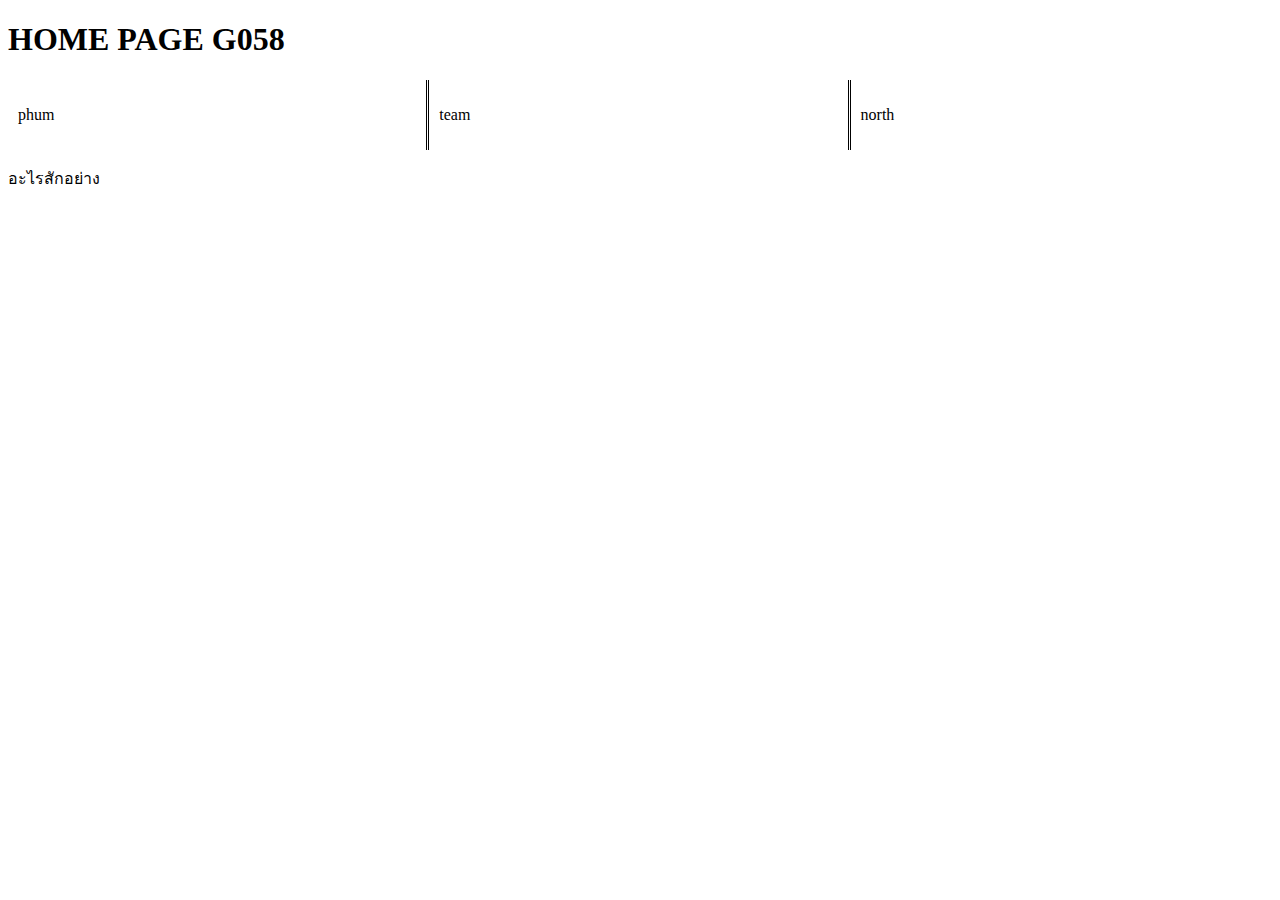
==== Homepage.html @ 7a8cf58a "V4" ====
<!DOCTYPE html>
<html>
<head>
<meta name="viewport" content="width=device-width, initial-scale=1.0">
<title>Page Title</title>
<link rel="stylesheet" href="css/style.css">
</head>
<body>

<div class="header">
    <h1>HOME PAGE G058</h1>   
</div>

<div class="row">
    <div class="col-4 col-s-4 phum">
        <div class="phumintroduce">
            <p>phum</p>
        </div>
    </div>

    <div class="col-4 col-s-8 team">
        <div class="teamintroduce">
            <p>team</p>
        </div>
    </div>

    <div class="col-4 col-s-12 north">
        <div class="northintroduce">
            <p>north</p>
        </div>
    </div>
</div>

<div class="footer">
    <p>อะไรสักอย่าง</p>
</div>

</body>
</html>
---- css/style.css ----
* {
    box-sizing: border-box;
  }
  
  .row::after {
    content: "";
    clear: both;
    display: table;
  }
  
  [class*="col-"] {
    float: left;
    padding: 10px;
  }

  .phum{
    border-style: double;
    border-left: none;
    border-bottom: none;
    border-top: none;
  }

  .team{
    border-style: double;
    border-left: none;
    border-bottom: none;
    border-top: none;
  }

  @media only screen and (min-width: 576px) {
    /* For phones: */
    .col-s-1 {width: 8.33%;}
    .col-s-2 {width: 16.66%;}
    .col-s-3 {width: 25%;}
    .col-s-4 {width: 33.33%;}
    .col-s-5 {width: 41.66%;}
    .col-s-6 {width: 50%;}
    .col-s-7 {width: 58.33%;}
    .col-s-8 {width: 66.66%;}
    .col-s-9 {width: 75%;}
    .col-s-10 {width: 83.33%;}
    .col-s-11 {width: 91.66%;}
    .col-s-12 {width: 100%;}
  }
  @media only screen and (min-width: 768px) {
    /* For tablets: */
    .col-1 {width: 8.33%;}
    .col-2 {width: 16.66%;}
    .col-3 {width: 25%;}
    .col-4 {width: 33.33%;}
    .col-5 {width: 41.66%;}
    .col-6 {width: 50%;}
    .col-7 {width: 58.33%;}
    .col-8 {width: 66.66%;}
    .col-9 {width: 75%;}
    .col-10 {width: 83.33%;}
    .col-11 {width: 91.66%;}
    .col-12 {width: 100%;}
  }
  @media only screen and (min-width: 992px) {
    /* For laptops: */
    .col-1 {width: 8.33%;}
    .col-2 {width: 16.66%;}
    .col-3 {width: 25%;}
    .col-4 {width: 33.33%;}
    .col-5 {width: 41.66%;}
    .col-6 {width: 50%;}
    .col-7 {width: 58.33%;}
    .col-8 {width: 66.66%;}
    .col-9 {width: 75%;}
    .col-10 {width: 83.33%;}
    .col-11 {width: 91.66%;}
    .col-12 {width: 100%;}
  }
  @media only screen and (min-width: 1200px) {
    /* For large devices: */
    .col-1 {width: 8.33%;}
    .col-2 {width: 16.66%;}
    .col-3 {width: 25%;}
    .col-4 {width: 33.33%;}
    .col-5 {width: 41.66%;}
    .col-6 {width: 50%;}
    .col-7 {width: 58.33%;}
    .col-8 {width: 66.66%;}
    .col-9 {width: 75%;}
    .col-10 {width: 83.33%;}
    .col-11 {width: 91.66%;}
    .col-12 {width: 100%;}
  }
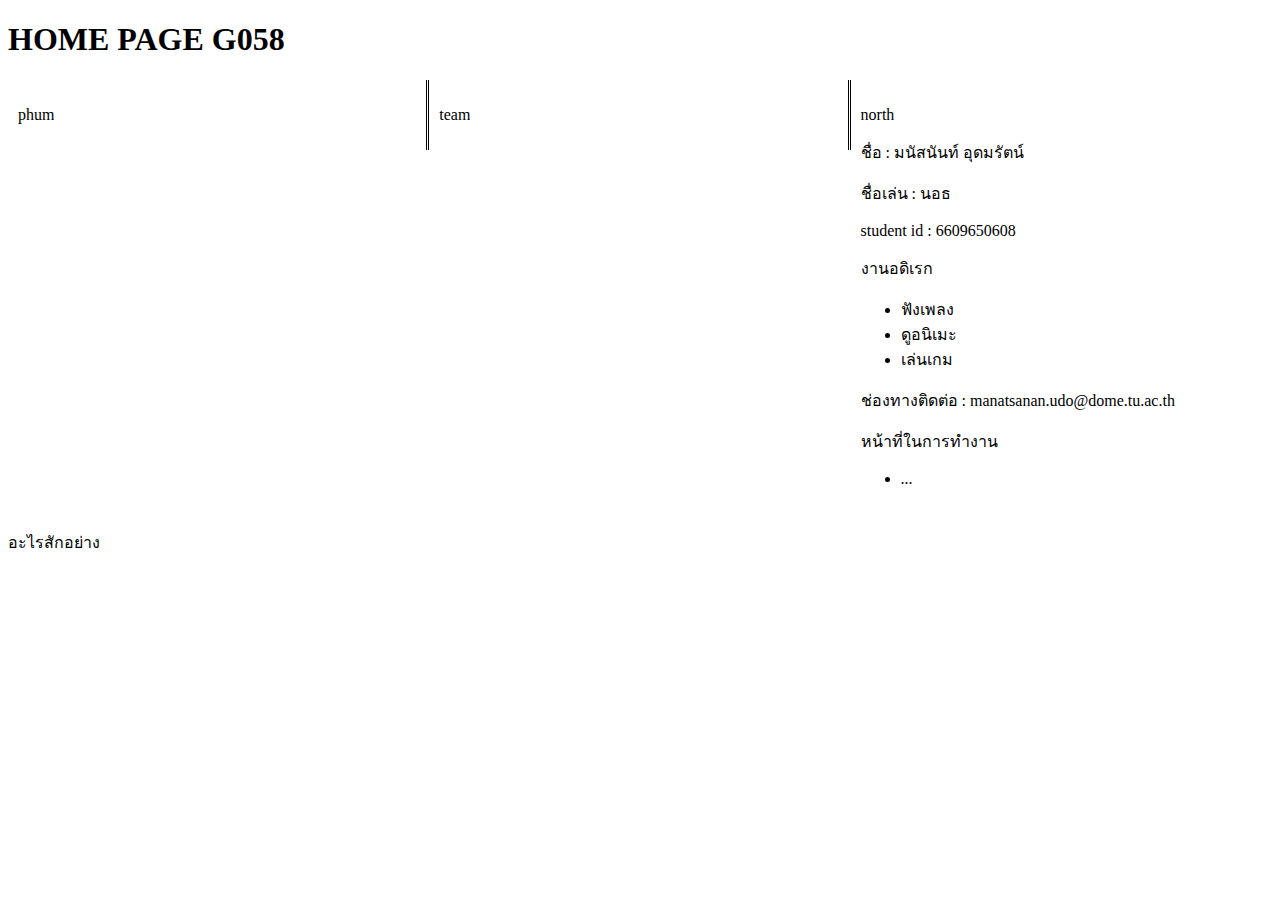
==== commit 99559e1c: "V5" ====
--- a/Homepage.html
+++ b/Homepage.html
@@ -27,6 +27,20 @@
     <div class="col-4 col-s-12 north">
         <div class="northintroduce">
             <p>north</p>
+            <p>ชื่อ : มนัสนันท์ อุดมรัตน์</p>
+            <p>ชื่อเล่น : นอธ</p>
+            <p>student id : 6609650608</p>
+            <p>งานอดิเรก</p>
+            <ul>
+                <li>ฟังเพลง</li>
+                <li>ดูอนิเมะ</li>
+                <li>เล่นเกม</li>
+              </ul>
+            <p>ช่องทางติดต่อ : manatsanan.udo@dome.tu.ac.th</p>
+            <p>หน้าที่ในการทำงาน</p>
+            <ul>
+                <li>...</li>
+            </ul>  
         </div>
     </div>
 </div>
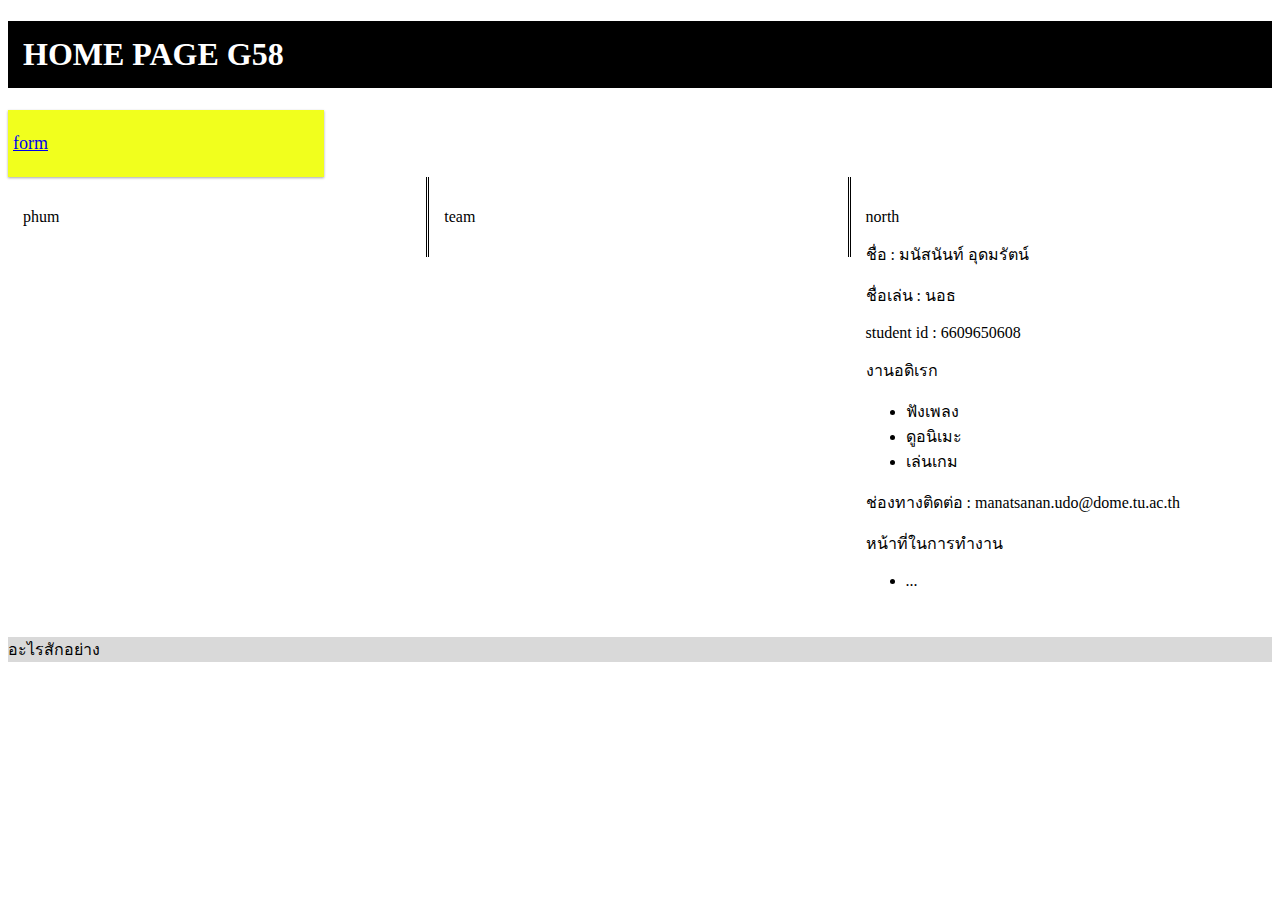
==== commit 555623bb: "V6" ====
--- a/Homepage.html
+++ b/Homepage.html
@@ -7,10 +7,16 @@
 </head>
 <body>
 
-<div class="header">
-    <h1>HOME PAGE G058</h1>   
+    <div class="header">
+        <h1>HOME PAGE G58</h1>
+        <!-- เปลี่ยนไปไว้ข้างล่างได้นะๆ ปุ่ม form อ่ะๆๆๆ --> 
+    <div class="f1">
+        <div class="col-3 col-s-3 form">
+          <p><a href="...">form</a></p>
+        </div>    
 </div>
 
+  
 <div class="row">
     <div class="col-4 col-s-4 phum">
         <div class="phumintroduce">
--- a/css/style.css
+++ b/css/style.css
@@ -86,4 +86,38 @@
     .col-10 {width: 83.33%;}
     .col-11 {width: 91.66%;}
     .col-12 {width: 100%;}
-  }+  }
+  h1 {
+    font-family: "Times New Roman", Serif;
+    color: #FFFFFF ;
+    background-color:#000000  ;
+    border-style:none ;
+    padding: 15px;
+    }
+    .footer {
+      background-color: #D9D9D9 ;
+      color: #000000;
+    }
+
+    .f1::after {
+      content: "";
+      clear: both;
+      display: table;
+    }
+    
+    [class*="col-"] {
+      float: left;
+      padding: 15px;
+    }
+
+    .form {
+      padding: 5px;
+      font-size: large;
+      background-color: #F1FF1D ;
+      color: #ffffff;
+      box-shadow: 0 1px 3px rgba(0,0,0,0.12), 0 1px 2px rgba(0,0,0,0.24);
+    }
+    
+    .form :hover {
+      background-color: #FF5E1D ;
+    }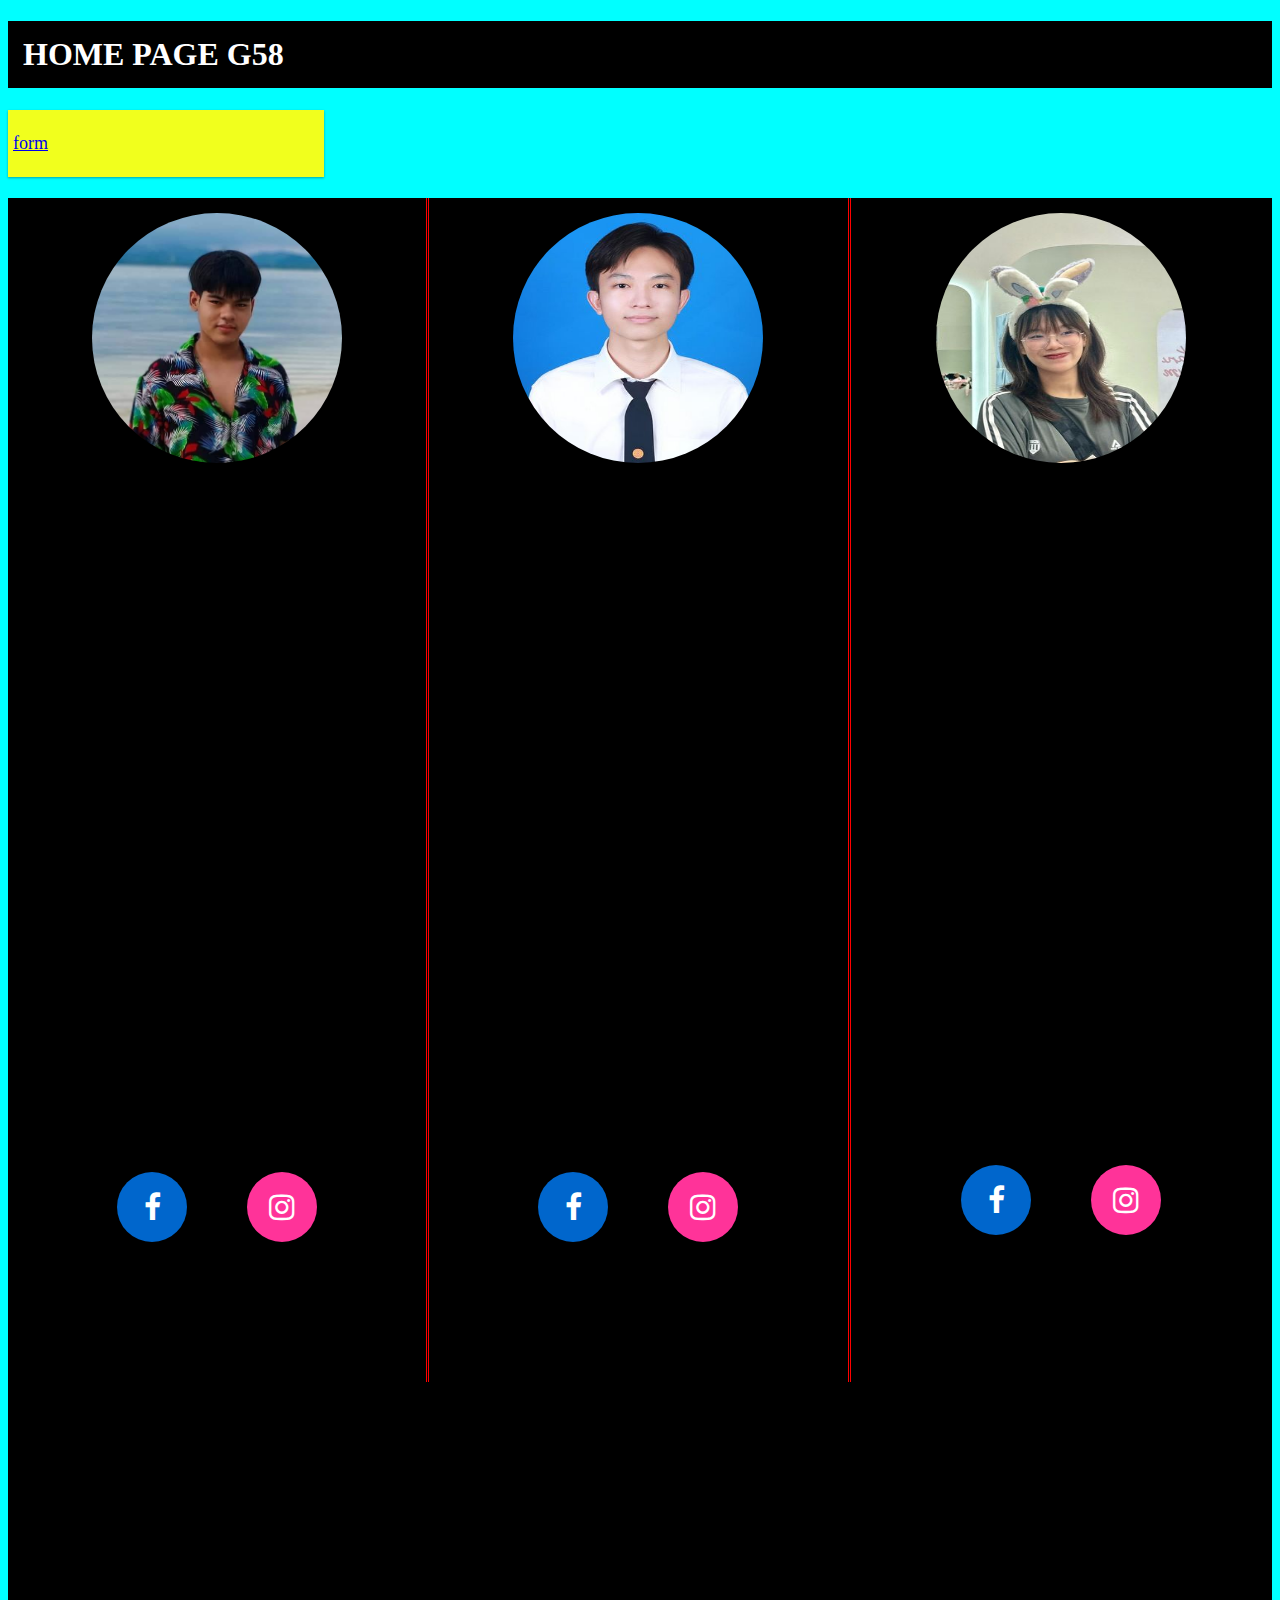
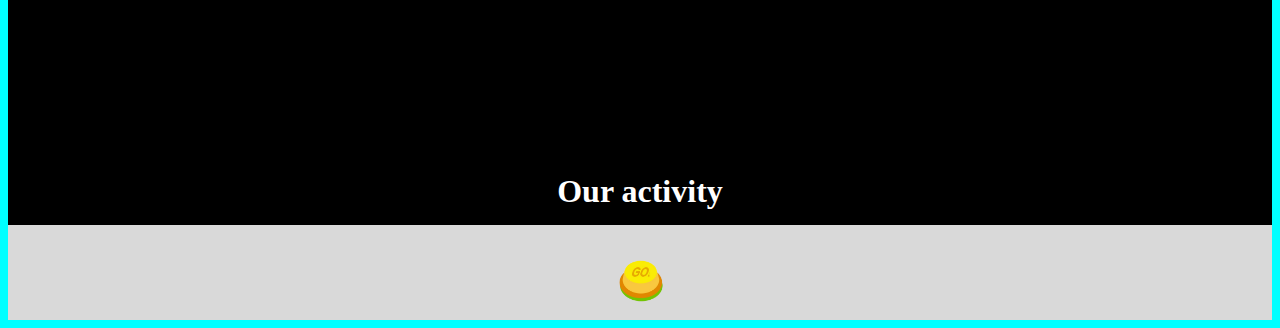
==== commit fffd829f: "V8" ====
--- a/Homepage.html
+++ b/Homepage.html
@@ -3,6 +3,7 @@
 <head>
 <meta name="viewport" content="width=device-width, initial-scale=1.0">
 <title>Page Title</title>
+<link rel="stylesheet" href="https://cdnjs.cloudflare.com/ajax/libs/font-awesome/4.7.0/css/font-awesome.min.css">
 <link rel="stylesheet" href="css/style.css">
 </head>
 <body>
@@ -12,25 +13,124 @@
         <!-- เปลี่ยนไปไว้ข้างล่างได้นะๆ ปุ่ม form อ่ะๆๆๆ --> 
     <div class="f1">
         <div class="col-3 col-s-3 form">
-          <p><a href="...">form</a></p>
+          <p><a href="js/indexjs.html">form</a></p>
         </div>    
 </div>
 
   
 <div class="row">
     <div class="col-4 col-s-4 phum">
-        <div class="phumintroduce">
-            <p>phum</p>
+        <div class="phumpic">
+            <center>
+               <img src="personimg/phum.jpg" alt="รูปภูมิ" height="250px" width="250px">
+            </center>
+        </div>
+        <div class="phum1">
+            <h2>ชื่อ-สกุล</h2>
+            <p>ภูมิภากร โกเมนไปรรินทร์ (Phumphagon Komanpririn)</p>
+            <h2>ชื่อเล่น</h2>
+            <p>ภูมิ (phum)</p>
+            <h2>รหัสนักศึกษา</h2>
+            <p>6609650582</p>
+            <h2>วัน-เดือน-ปีเกิด</h2>
+            <p>11 ตุลาคม พ.ศ.2547</p>
+        </div>
+        <div class="phumhobby">
+            <h2>งานอดิเรก</h2>
+            <ul>
+                <li> ดู Youtube/หนัง </li>
+                <li> เล่นเกมคอมพิวเตอร์ </li>
+                <li> ออกกำลังกาย</li>
+                <li> ฟังเพลง</li>
+            </ul>
+        </div>
+        <div class="phum2">
+            <h2>ช่องทางการติดต่อ</h2>
+            <p>Email:phumphagon.kom@dome.tu.ac.th</p>
+            <center>
+            <a href="https://www.facebook.com/phumphagon" class="fa fa-facebook" target="_blank"></a> <a href="https://www.instagram.com/phum__kpr/" class="fa fa-instagram" target="_blank"></a>
+            </center>
+        </div>
+        <div class="phumwork">
+            <h2>หน้าที่ในการทำproject</h2>
+            <p>เขียนโค้ดภาษาhtmlทั้งหมด</p>
         </div>
     </div>
 
     <div class="col-4 col-s-8 team">
-        <div class="teamintroduce">
-            <p>team</p>
+        <div class="teampic">
+            <center>
+                <img src="personimg/team.jpg" alt="รูปภูมิ" height="250px" width="250px">
+             </center>
+        </div>
+        <div class="team1">
+            <h2>ชื่อ-สกุล</h2>
+            <p>ธิปไตย ศิริรักษ์ (Thippatai Sirirak)</p>
+            <h2>ชื่อเล่น</h2>
+            <p>ทีม (Team)</p>
+            <h2>รหัสนักศึกษา</h2>
+            <p>6609650434</p>
+            <h2>วัน-เดือน-ปีเกิด</h2>
+            <p>3 มกราคม พ.ศ.2547</p>
+        </div>
+        <div class="teamhobby">
+            <h2>งานอดิเรก</h2>
+            <ul>
+                <li> อ่านนิยาย </li>
+                <li> เล่นเกม </li>
+                <li> ดูหนัง</li>
+                <li> ถ่ายรูป</li>
+            </ul>
+        </div>
+        <div class="team2">
+            <h2>ช่องทางการติดต่อ</h2>
+            <p>Email:thippatai.sir@dome.tu.ac.th</p>
+            <center>
+            <a href="https://www.facebook.com/nongteam.sirirak.9" class="fa fa-facebook" target="_blank"></a> <a href="https://www.instagram.com/thippatai8/" class="fa fa-instagram" target="_blank"></a>
+            </center>
+        </div>
+        <div class="teamwork">
+            <h2>หน้าที่ในการทำproject</h2>
+            <p>เขียนโค้ดภาษาJavaScriptทั้งหมด</p>
         </div>
     </div>
 
     <div class="col-4 col-s-12 north">
+        <div class="northpic">
+            <center>
+                <img src="personimg/north.jpg" alt="นอธ" height="250px" width="250px">
+             </center>
+        </div>
+        <div class="north1">
+            <h2>ชื่อ-สกุล</h2>
+            <p>มนัสนันท์ อุดมรัตน์ (Manatsanan Udomrat)</p>
+            <h2>ชื่อเล่น</h2>
+            <p>นอธ (North)</p>
+            <h2>รหัสนักศึกษา</h2>
+            <p>6609650608</p>
+            <h2>วัน-เดือน-ปีเกิด</h2>
+            <p>6 กันยายน พ.ศ.2547</p>
+        </div>
+        <div class="northhobby">
+            <h2>งานอดิเรก</h2>
+            <ul>
+                <li> ฟังเพลง </li>
+                <li> ดูอนิเมะ </li>
+                <li> เล่นเกม</li>
+                <br>
+            </ul>
+        </div>
+        
+        <div class="north2">
+            <h2>ช่องทางการติดต่อ</h2>
+            <p>Email:manatsanan.udo@dome.tu.ac.th</p>
+            <center>
+            <a href="https://www.facebook.com/manatsanan.ud " class="fa fa-facebook" target="_blank" ></a> <a href="https://www.instagram.com/sepn0rth/" class="fa fa-instagram" target="_blank"></a>
+            </center>
+        </div>
+        <div class="northwork">
+            <h2>หน้าที่ในการทำproject</h2>
+            <p>เขียนโค้ดภาษาCSSทั้งหมด</p>
         <div class="northintroduce">
             <p>north</p>
             <p>ชื่อ : มนัสนันท์ อุดมรัตน์</p>
@@ -52,7 +152,12 @@
 </div>
 
 <div class="footer">
-    <p>อะไรสักอย่าง</p>
+    <center>
+    <h1>Our activity </h1>
+    </center>
+    <center>
+    <a href="html/activity.html" target="_blank"> <img src="imgbla/ปุ่มสวย.png" alt="ปุ่ม" width="60" height="70"></a>
+    </center>
 </div>
 
 </body>
--- a/css/style.css
+++ b/css/style.css
@@ -14,17 +14,47 @@
   }
 
   .phum{
+    border-color: red;
+    border-style: double;
+    border-left: none;
+    border-bottom: none;
+    border-top: none; 
+  }
+
+  .team{
+    border-color: red;
     border-style: double;
     border-left: none;
     border-bottom: none;
     border-top: none;
   }
 
-  .team{
-    border-style: double;
-    border-left: none;
-    border-bottom: none;
-    border-top: none;
+  img{
+    border-radius: 50%;
+  }
+
+  body{
+    background-color: aqua;
+  }
+
+  .fa {
+    padding: 20px;
+    font-size: 30px;
+    width: 70px;
+    text-align: center;
+    text-decoration: none;
+    margin: 5px 28px;
+    border-radius: 50%;
+  }
+  
+  .fa-facebook{
+    background-color:#0066CC;
+    color: white;
+  }
+
+  .fa-instagram{
+    background-color:#FF3399;
+    color: white;
   }
 
   @media only screen and (min-width: 576px) {
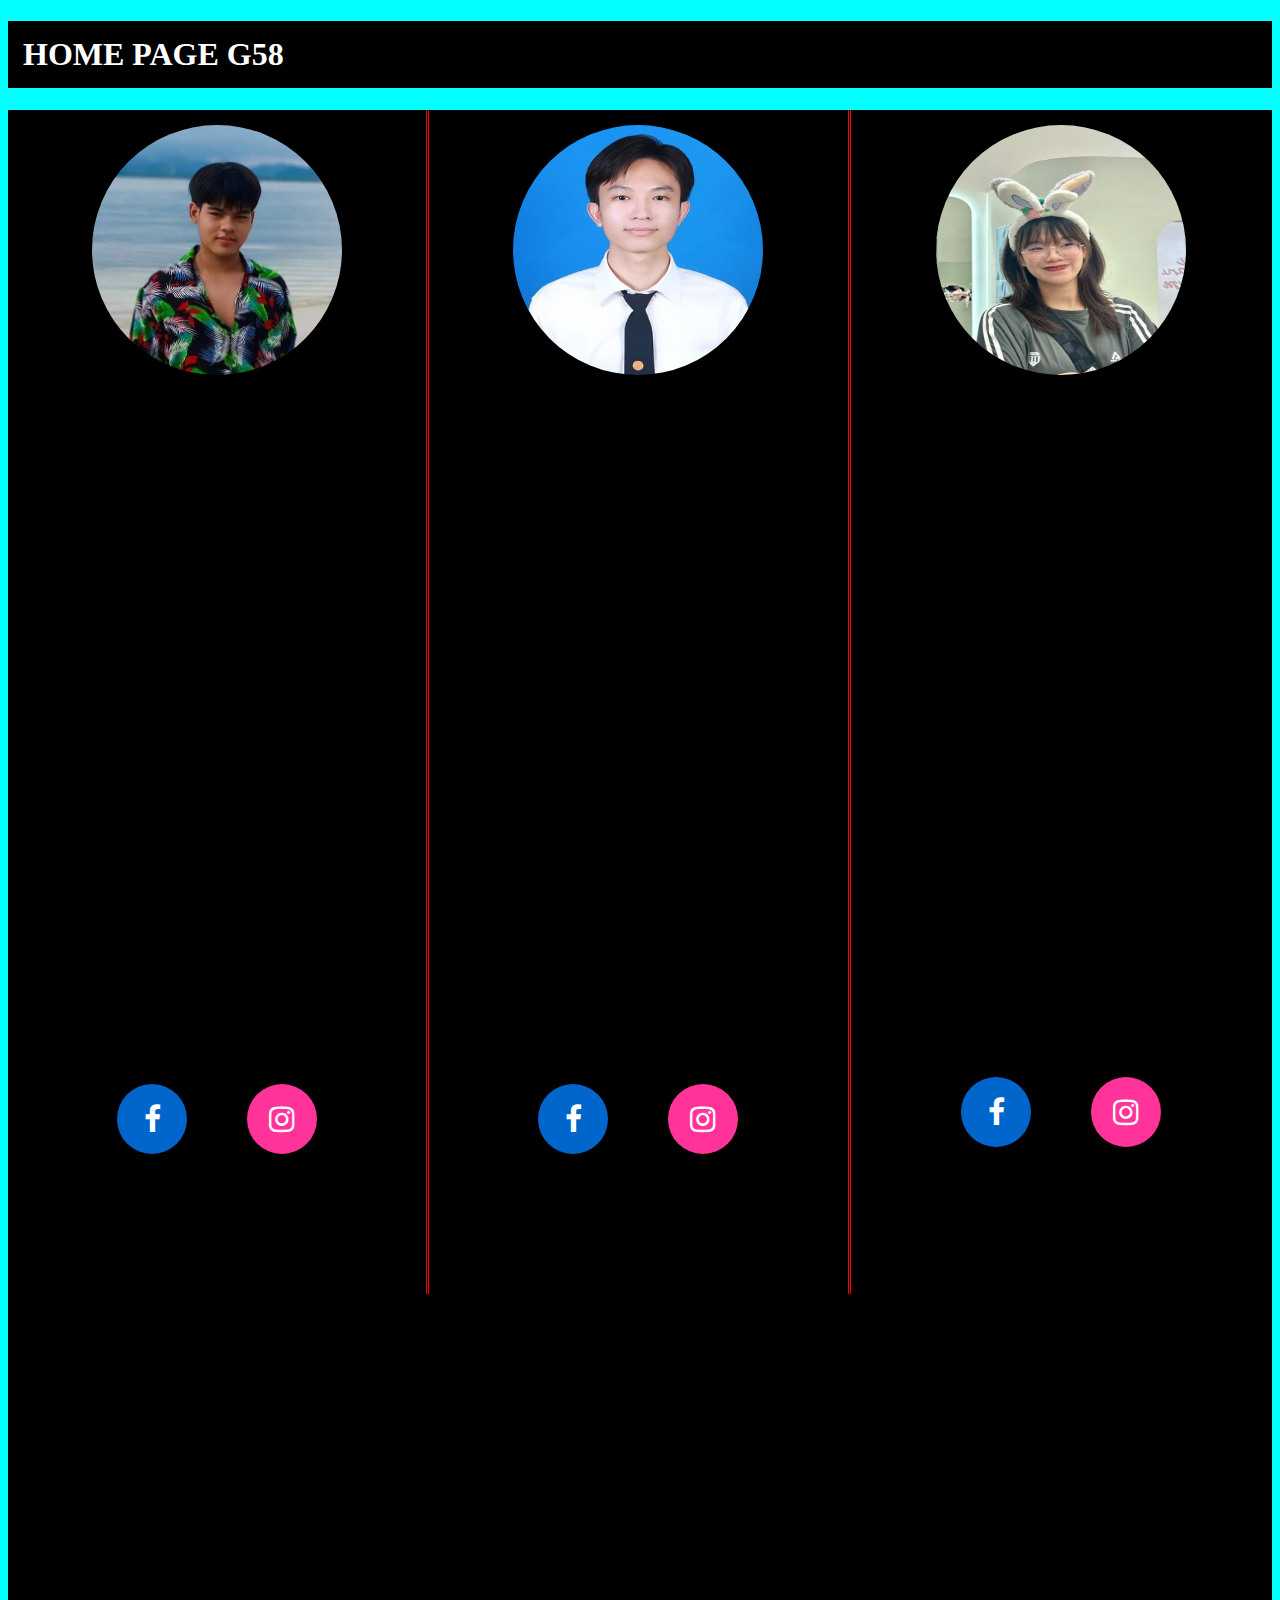
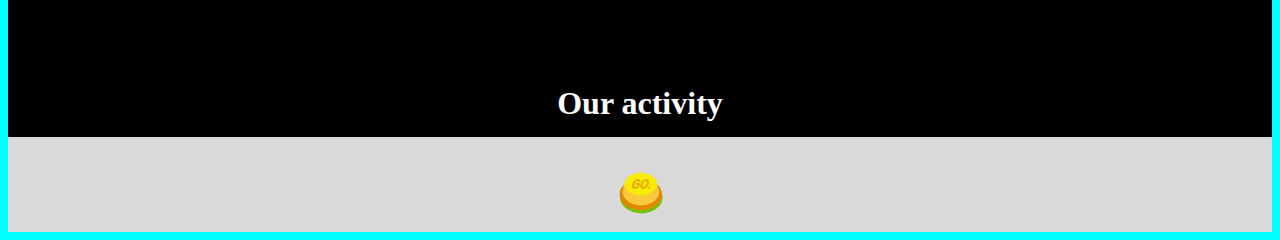
==== commit ae525541: "V9" ====
--- a/Homepage.html
+++ b/Homepage.html
@@ -8,13 +8,8 @@
 </head>
 <body>
 
-    <div class="header">
-        <h1>HOME PAGE G58</h1>
-        <!-- เปลี่ยนไปไว้ข้างล่างได้นะๆ ปุ่ม form อ่ะๆๆๆ --> 
-    <div class="f1">
-        <div class="col-3 col-s-3 form">
-          <p><a href="js/indexjs.html">form</a></p>
-        </div>    
+<div class="header">
+    <h1>HOME PAGE G58</h1>
 </div>
 
   
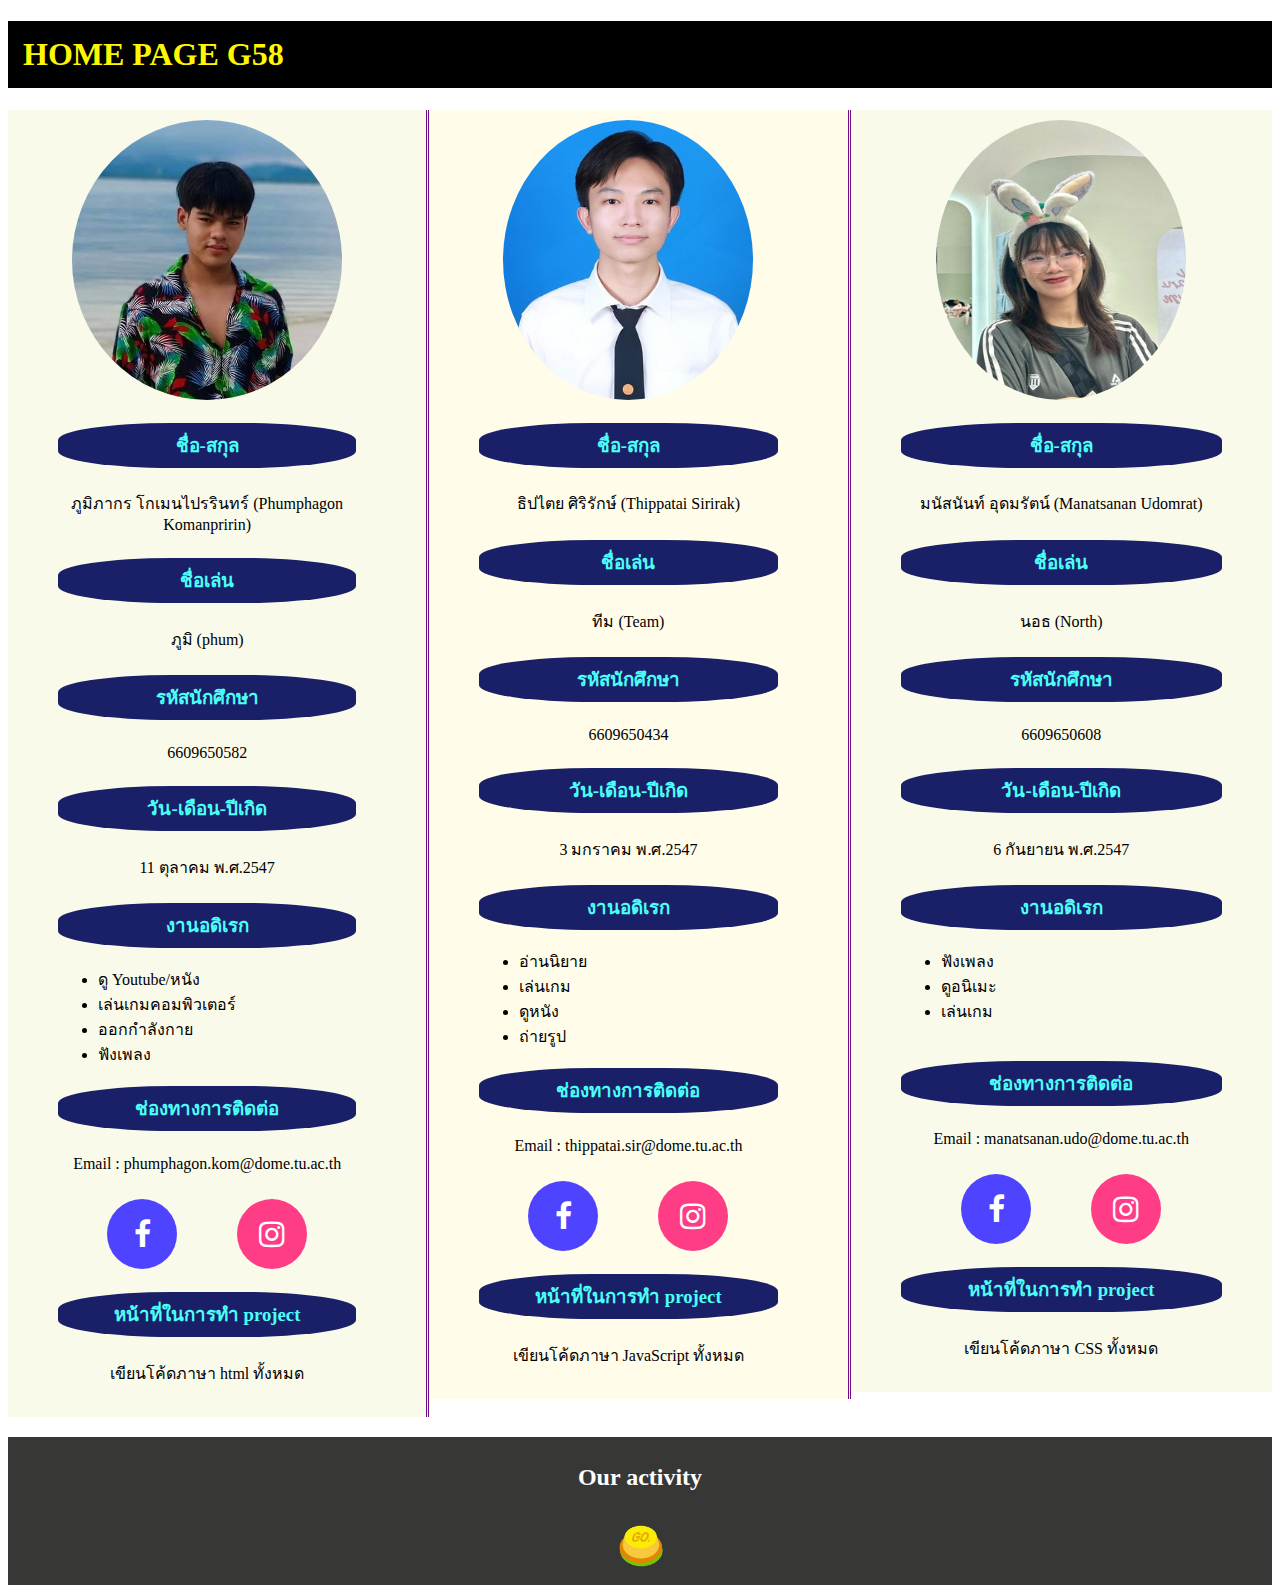
==== commit d9ae6473: "V11" ====
--- a/Homepage.html
+++ b/Homepage.html
@@ -17,21 +17,21 @@
     <div class="col-4 col-s-4 phum">
         <div class="phumpic">
             <center>
-               <img src="personimg/phum.jpg" alt="รูปภูมิ" height="250px" width="250px">
+               <img src="personimg/phum.jpg" alt="รูปภูมิ" height="280px" width="270px">
             </center>
         </div>
         <div class="phum1">
-            <h2>ชื่อ-สกุล</h2>
+            <h3>ชื่อ-สกุล</h3>
             <p>ภูมิภากร โกเมนไปรรินทร์ (Phumphagon Komanpririn)</p>
-            <h2>ชื่อเล่น</h2>
+            <h3>ชื่อเล่น</h3>
             <p>ภูมิ (phum)</p>
-            <h2>รหัสนักศึกษา</h2>
+            <h3>รหัสนักศึกษา</h3>
             <p>6609650582</p>
-            <h2>วัน-เดือน-ปีเกิด</h2>
+            <h3>วัน-เดือน-ปีเกิด</h3>
             <p>11 ตุลาคม พ.ศ.2547</p>
         </div>
         <div class="phumhobby">
-            <h2>งานอดิเรก</h2>
+            <h3>งานอดิเรก</h3>
             <ul>
                 <li> ดู Youtube/หนัง </li>
                 <li> เล่นเกมคอมพิวเตอร์ </li>
@@ -40,36 +40,36 @@
             </ul>
         </div>
         <div class="phum2">
-            <h2>ช่องทางการติดต่อ</h2>
-            <p>Email:phumphagon.kom@dome.tu.ac.th</p>
+            <h3>ช่องทางการติดต่อ</h3>
+            <p>Email : phumphagon.kom@dome.tu.ac.th</p>
             <center>
             <a href="https://www.facebook.com/phumphagon" class="fa fa-facebook" target="_blank"></a> <a href="https://www.instagram.com/phum__kpr/" class="fa fa-instagram" target="_blank"></a>
             </center>
         </div>
         <div class="phumwork">
-            <h2>หน้าที่ในการทำproject</h2>
-            <p>เขียนโค้ดภาษาhtmlทั้งหมด</p>
+            <h3>หน้าที่ในการทำ project</h3>
+            <p>เขียนโค้ดภาษา html ทั้งหมด</p>
         </div>
     </div>
 
     <div class="col-4 col-s-8 team">
         <div class="teampic">
             <center>
-                <img src="personimg/team.jpg" alt="รูปภูมิ" height="250px" width="250px">
+                <img src="personimg/team.jpg" alt="รูปภูมิ" height="280px" width="250px">
              </center>
         </div>
         <div class="team1">
-            <h2>ชื่อ-สกุล</h2>
+            <h3>ชื่อ-สกุล</h3>
             <p>ธิปไตย ศิริรักษ์ (Thippatai Sirirak)</p>
-            <h2>ชื่อเล่น</h2>
+            <h3>ชื่อเล่น</h3>
             <p>ทีม (Team)</p>
-            <h2>รหัสนักศึกษา</h2>
+            <h3>รหัสนักศึกษา</h3>
             <p>6609650434</p>
-            <h2>วัน-เดือน-ปีเกิด</h2>
+            <h3>วัน-เดือน-ปีเกิด</h3>
             <p>3 มกราคม พ.ศ.2547</p>
         </div>
         <div class="teamhobby">
-            <h2>งานอดิเรก</h2>
+            <h3>งานอดิเรก</h3>
             <ul>
                 <li> อ่านนิยาย </li>
                 <li> เล่นเกม </li>
@@ -78,36 +78,36 @@
             </ul>
         </div>
         <div class="team2">
-            <h2>ช่องทางการติดต่อ</h2>
-            <p>Email:thippatai.sir@dome.tu.ac.th</p>
+            <h3>ช่องทางการติดต่อ</h3>
+            <p>Email : thippatai.sir@dome.tu.ac.th</p>
             <center>
             <a href="https://www.facebook.com/nongteam.sirirak.9" class="fa fa-facebook" target="_blank"></a> <a href="https://www.instagram.com/thippatai8/" class="fa fa-instagram" target="_blank"></a>
             </center>
         </div>
         <div class="teamwork">
-            <h2>หน้าที่ในการทำproject</h2>
-            <p>เขียนโค้ดภาษาJavaScriptทั้งหมด</p>
+            <h3>หน้าที่ในการทำ project</h3>
+            <p>เขียนโค้ดภาษา JavaScript ทั้งหมด</p>
         </div>
     </div>
 
     <div class="col-4 col-s-12 north">
         <div class="northpic">
             <center>
-                <img src="personimg/north.jpg" alt="นอธ" height="250px" width="250px">
+                <img src="personimg/north.jpg" alt="นอธ" height="280px" width="250px">
              </center>
         </div>
         <div class="north1">
-            <h2>ชื่อ-สกุล</h2>
+            <h3>ชื่อ-สกุล</h3>
             <p>มนัสนันท์ อุดมรัตน์ (Manatsanan Udomrat)</p>
-            <h2>ชื่อเล่น</h2>
+            <h3>ชื่อเล่น</h3>
             <p>นอธ (North)</p>
-            <h2>รหัสนักศึกษา</h2>
+            <h3>รหัสนักศึกษา</h3>
             <p>6609650608</p>
-            <h2>วัน-เดือน-ปีเกิด</h2>
+            <h3>วัน-เดือน-ปีเกิด</h3>
             <p>6 กันยายน พ.ศ.2547</p>
         </div>
         <div class="northhobby">
-            <h2>งานอดิเรก</h2>
+            <h3>งานอดิเรก</h3>
             <ul>
                 <li> ฟังเพลง </li>
                 <li> ดูอนิเมะ </li>
@@ -117,42 +117,27 @@
         </div>
         
         <div class="north2">
-            <h2>ช่องทางการติดต่อ</h2>
-            <p>Email:manatsanan.udo@dome.tu.ac.th</p>
+            <h3>ช่องทางการติดต่อ</h3>
+            <p>Email : manatsanan.udo@dome.tu.ac.th</p>
             <center>
             <a href="https://www.facebook.com/manatsanan.ud " class="fa fa-facebook" target="_blank" ></a> <a href="https://www.instagram.com/sepn0rth/" class="fa fa-instagram" target="_blank"></a>
             </center>
         </div>
         <div class="northwork">
-            <h2>หน้าที่ในการทำproject</h2>
-            <p>เขียนโค้ดภาษาCSSทั้งหมด</p>
-        <div class="northintroduce">
-            <p>north</p>
-            <p>ชื่อ : มนัสนันท์ อุดมรัตน์</p>
-            <p>ชื่อเล่น : นอธ</p>
-            <p>student id : 6609650608</p>
-            <p>งานอดิเรก</p>
-            <ul>
-                <li>ฟังเพลง</li>
-                <li>ดูอนิเมะ</li>
-                <li>เล่นเกม</li>
-              </ul>
-            <p>ช่องทางติดต่อ : manatsanan.udo@dome.tu.ac.th</p>
-            <p>หน้าที่ในการทำงาน</p>
-            <ul>
-                <li>...</li>
-            </ul>  
-        </div>
+            <h3>หน้าที่ในการทำ project</h3>
+            <p>เขียนโค้ดภาษา CSS ทั้งหมด</p>
     </div>
-</div>
+   </div>
+   </div>
+
 
 <div class="footer">
+    <h2 style="text-align: center;"><br>Our activity <br></h2>
+
     <center>
-    <h1>Our activity </h1>
+        <a href="js/indexjs.html" target="_blank"> <img src="imgbla/ปุ่มสวย.png" alt="ปุ่ม" width="60" height="70"></a>
     </center>
-    <center>
-    <a href="html/activity.html" target="_blank"> <img src="imgbla/ปุ่มสวย.png" alt="ปุ่ม" width="60" height="70"></a>
-    </center>
+    
 </div>
 
 </body>
--- a/css/style.css
+++ b/css/style.css
@@ -13,29 +13,40 @@
     padding: 10px;
   }
 
+
   .phum{
-    border-color: red;
-    border-style: double;
-    border-left: none;
-    border-bottom: none;
-    border-top: none; 
-  }
-
-  .team{
-    border-color: red;
+    border-color:#6E0B80;
     border-style: double;
     border-left: none;
     border-bottom: none;
     border-top: none;
+    padding-left: 50px;
+    padding-right: 70px; 
+    background-color:#FAFAEB ;
   }
 
+  .team{
+    border-color:#6E0B80;
+    border-style: double;
+    border-left: none;
+    border-bottom: none;
+    border-top: none;
+    padding-left: 50px;
+    padding-right: 70px; 
+    background-color:#FFFCE9  ;
+  }
+
+  .north {
+    padding-left: 50px;
+    padding-right: 50px; 
+    background-color:#FAFAEB ;
+  }
+
+  
   img{
     border-radius: 50%;
   }
 
-  body{
-    background-color: aqua;
-  }
 
   .fa {
     padding: 20px;
@@ -48,12 +59,12 @@
   }
   
   .fa-facebook{
-    background-color:#0066CC;
+    background-color:#4E43FF;
     color: white;
   }
 
   .fa-instagram{
-    background-color:#FF3399;
+    background-color:#FF3C86 ;
     color: white;
   }
 
@@ -117,37 +128,33 @@
     .col-11 {width: 91.66%;}
     .col-12 {width: 100%;}
   }
-  h1 {
+ h1 {
     font-family: "Times New Roman", Serif;
-    color: #FFFFFF ;
+    color: #FFF700 ;
     background-color:#000000  ;
     border-style:none ;
     padding: 15px;
-    }
-    .footer {
-      background-color: #D9D9D9 ;
-      color: #000000;
+    } 
+    
+  h3 {
+    border: none;
+    background-color:  #1A2067 ;
+    padding: 8px;
+    border-radius: 38%;
+    text-align: center;
+    color:  #4BFFFA  ;
+  }  
+
+   .footer {
+      background-color: #373736 ;
+      color: #FFFFFF ;
     }
 
-    .f1::after {
-      content: "";
-      clear: both;
-      display: table;
+    p {
+      border-style:none ;
+      padding: 5px;
+      font-size: medium ;
+      text-align: center;
     }
-    
-    [class*="col-"] {
-      float: left;
-      padding: 15px;
-    }
-
-    .form {
-      padding: 5px;
-      font-size: large;
-      background-color: #F1FF1D ;
-      color: #ffffff;
-      box-shadow: 0 1px 3px rgba(0,0,0,0.12), 0 1px 2px rgba(0,0,0,0.24);
-    }
-    
-    .form :hover {
-      background-color: #FF5E1D ;
-    }+ 
+    